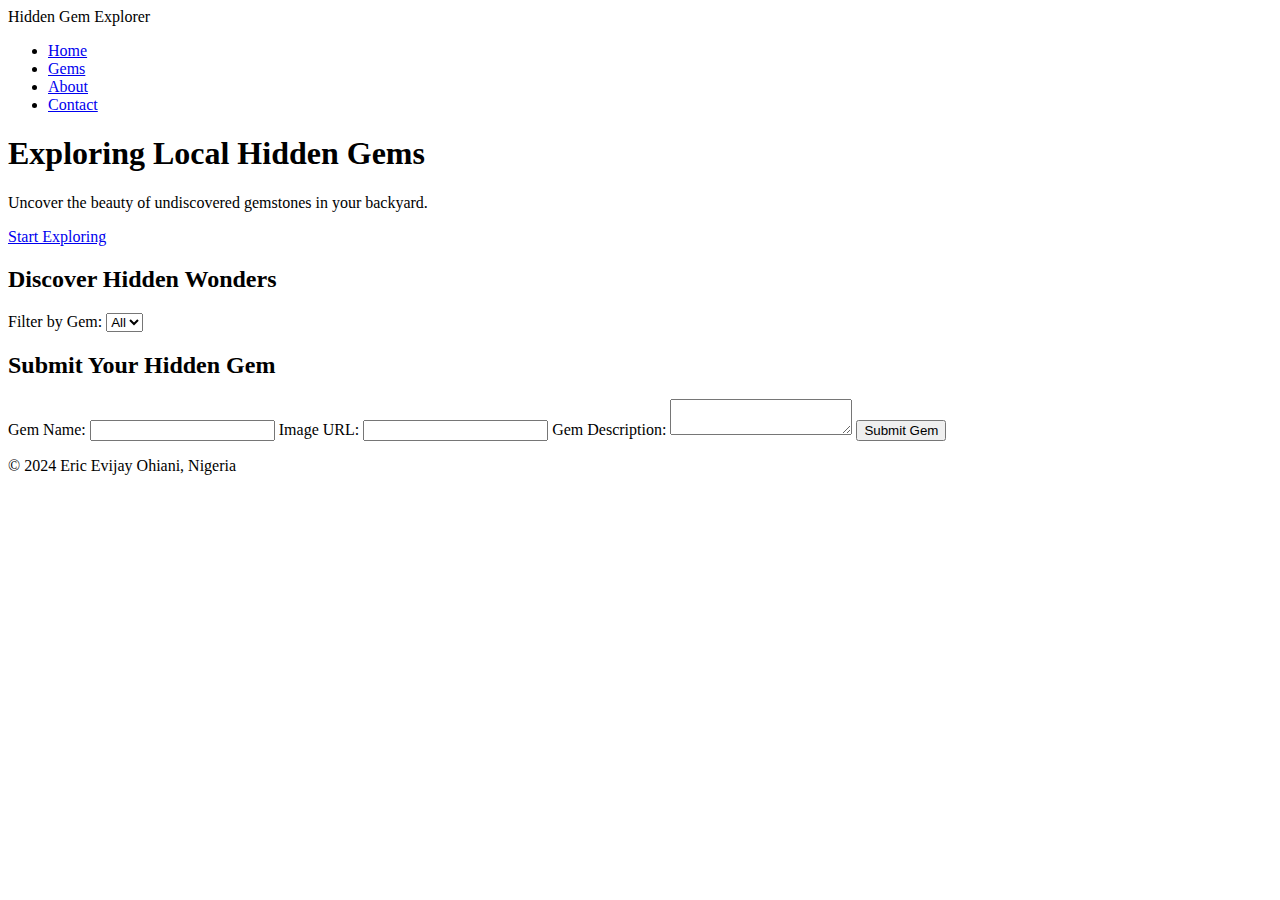
==== week6/index.html @ 83eaa5a8 "Create index.html" ====
<!DOCT<!DOCTYPE html>
<html lang="en">
<head>
    <meta charset="UTF-8">
    <meta name="viewport" content="width=device-width, initial-scale=1.0">
    <title>Hidden Gem Explorer</title>
    <link rel="stylesheet" href="css/styles.css">
</head>
<body>
    <header>
        <div class="navbar">
            <div class="logo">Hidden Gem Explorer</div>
            <ul class="nav-links">
                <li><a href="index.html">Home</a></li>
                <li><a href="gems.html">Gems</a></li>
                <li><a href="about.html">About</a></li>
                <li><a href="contact.html">Contact</a></li>
            </ul>
        </div>
    </header>

    <section class="hero">
        <div class="hero-content">
            <h1>Exploring Local Hidden Gems</h1>
            <p>Uncover the beauty of undiscovered gemstones in your backyard.</p>
            <a href="#featured" class="cta">Start Exploring</a>
        </div>
    </section>

    <section id="featured" class="featured-locations">
        <h2>Discover Hidden Wonders</h2>
        <div class="filter-container">
            <label for="filter">Filter by Gem:</label>
            <select id="filter">
                <option value="all">All</option>
            </select>
        </div>
        <div class="card-container">
            <!-- Cards will be dynamically loaded -->
        </div>
    </section>

    <section id="submit" class="submit-gem">
        <h2>Submit Your Hidden Gem</h2>
        <form id="gem-form">
            <label for="gem-name">Gem Name:</label>
            <input type="text" id="gem-name" name="gem-name" required>
            <label for="gem-image">Image URL:</label>
            <input type="url" id="gem-image" name="gem-image" required>
            <label for="gem-description">Gem Description:</label>
            <textarea id="gem-description" name="gem-description" required></textarea>
            <button type="submit">Submit Gem</button>
        </form>
    </section>

    <footer>
        <p>&copy; 2024 Eric Evijay Ohiani, Nigeria</p>
    </footer>

    <script src="js/script.js"></script>
</body>
</html>
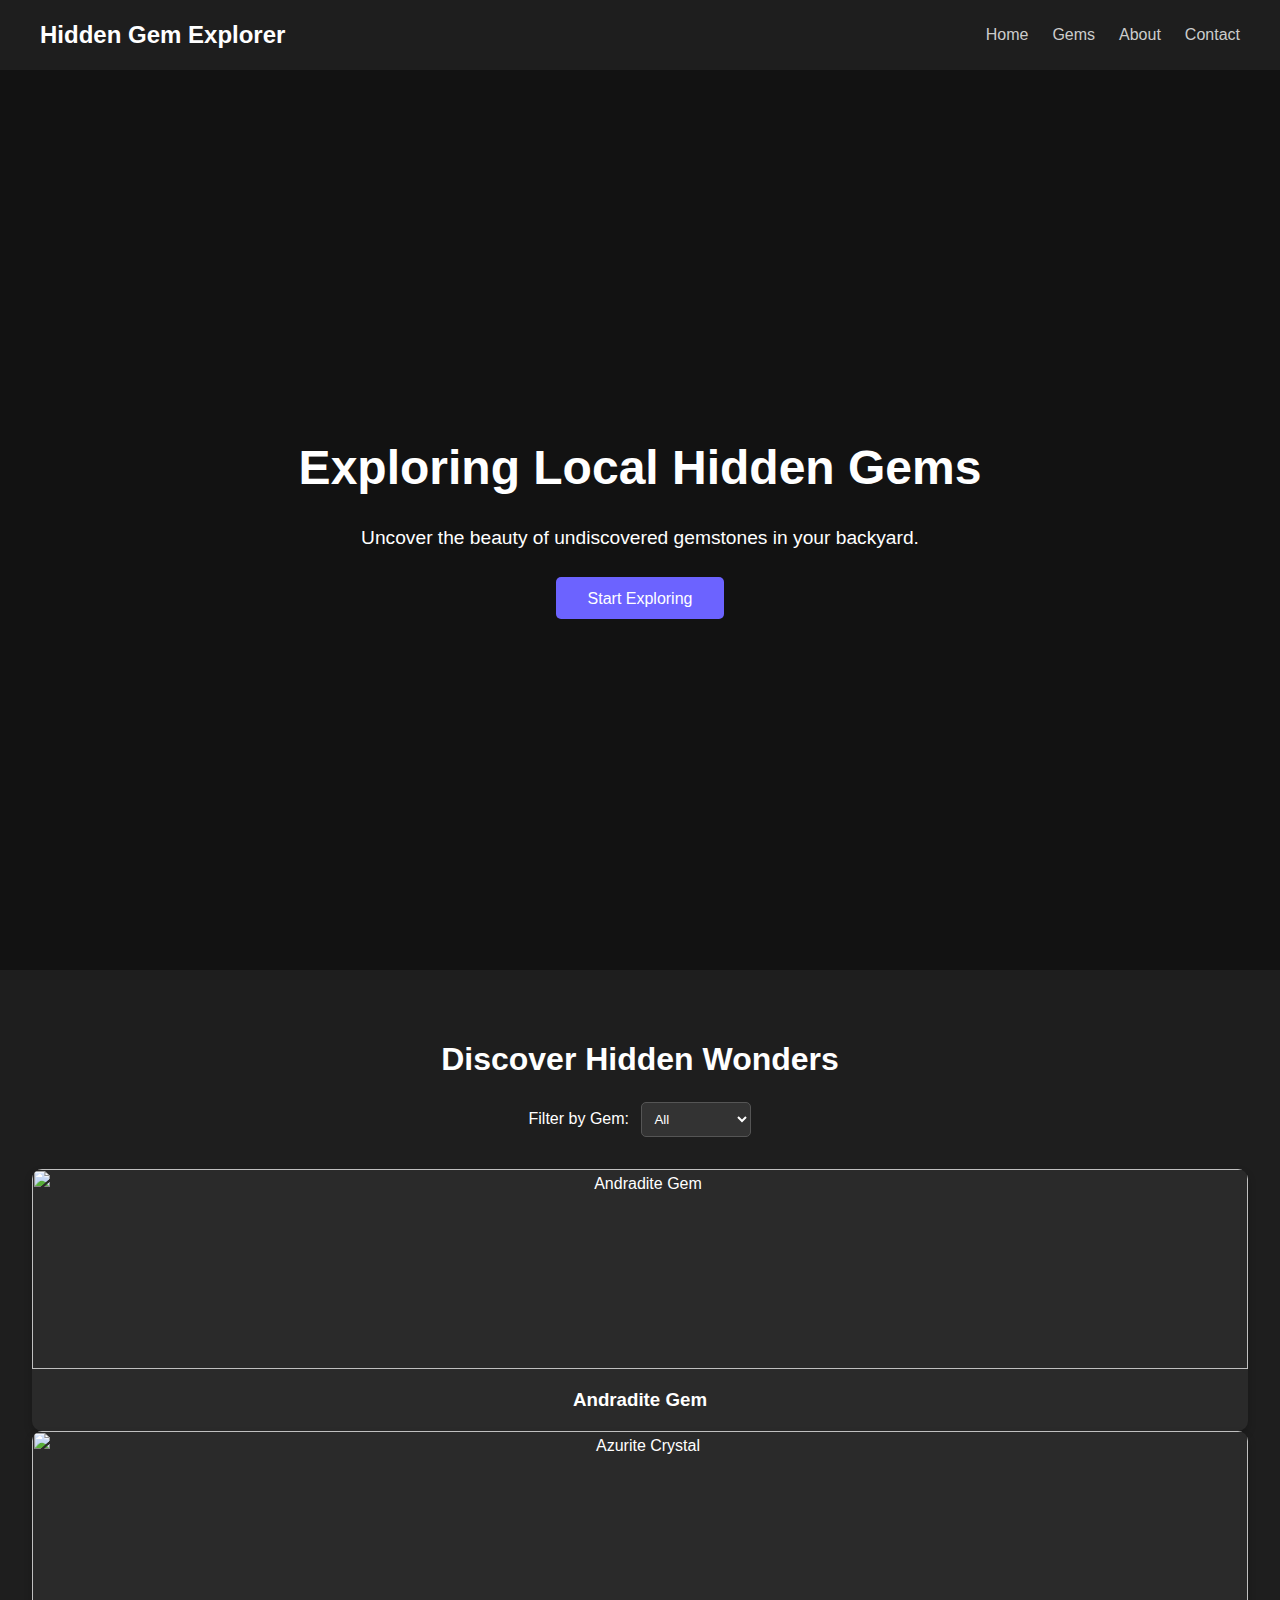
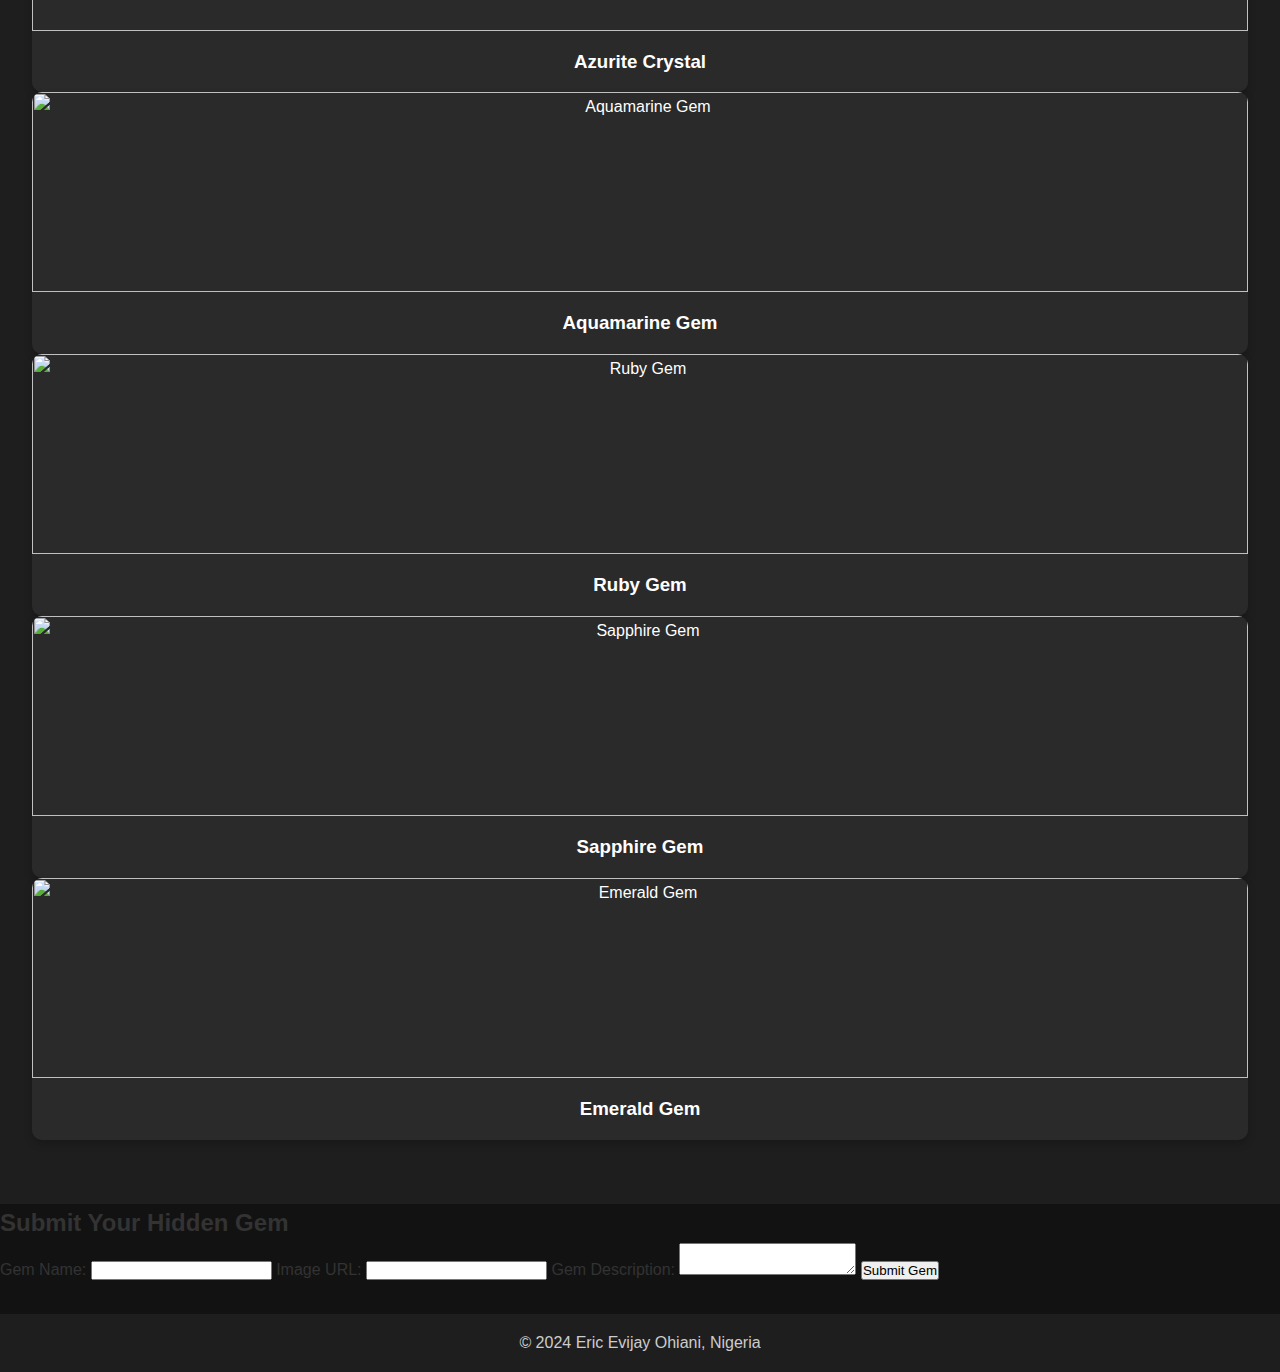
==== commit 85645a0e: "Update index.html" ====
--- a/week6/index.html
+++ b/week6/index.html
@@ -1,4 +1,4 @@
-<!DOCT<!DOCTYPE html>
+<!DO<!DOCTYPE html>
 <html lang="en">
 <head>
     <meta charset="UTF-8">
@@ -7,6 +7,7 @@
     <link rel="stylesheet" href="css/styles.css">
 </head>
 <body>
+    <!-- Header -->
     <header>
         <div class="navbar">
             <div class="logo">Hidden Gem Explorer</div>
@@ -19,6 +20,7 @@
         </div>
     </header>
 
+    <!-- Hero Section -->
     <section class="hero">
         <div class="hero-content">
             <h1>Exploring Local Hidden Gems</h1>
@@ -27,6 +29,7 @@
         </div>
     </section>
 
+    <!-- Featured Gems -->
     <section id="featured" class="featured-locations">
         <h2>Discover Hidden Wonders</h2>
         <div class="filter-container">
@@ -40,6 +43,7 @@
         </div>
     </section>
 
+    <!-- Submit Gem Form -->
     <section id="submit" class="submit-gem">
         <h2>Submit Your Hidden Gem</h2>
         <form id="gem-form">
@@ -53,10 +57,12 @@
         </form>
     </section>
 
+    <!-- Footer -->
     <footer>
         <p>&copy; 2024 Eric Evijay Ohiani, Nigeria</p>
     </footer>
 
+    <!-- JavaScript -->
     <script src="js/script.js"></script>
 </body>
 </html>
--- a/week6/css/styles.css
+++ b/week6/css/styles.css
@@ -0,0 +1,150 @@
+/* Base Styles */
+* {
+    margin: 0;
+    padding: 0;
+    box-sizing: border-box;
+}
+
+body {
+    font-family: 'Arial', sans-serif;
+    line-height: 1.6;
+    color: #333;
+    background-color: #121212;
+}
+
+header {
+    background: #1e1e1e;
+    padding: 1rem;
+}
+
+.navbar {
+    display: flex;
+    justify-content: space-between;
+    align-items: center;
+    max-width: 1200px;
+    margin: 0 auto;
+}
+
+.navbar .logo {
+    font-size: 1.5rem;
+    color: #fff;
+    font-weight: bold;
+}
+
+.nav-links {
+    list-style: none;
+    display: flex;
+    gap: 1.5rem;
+}
+
+.nav-links a {
+    text-decoration: none;
+    color: #ccc;
+    font-size: 1rem;
+    transition: color 0.3s;
+}
+
+.nav-links a:hover {
+    color: #fff;
+}
+
+/* Hero Section */
+.hero {
+    height: 100vh;
+    background: url('https://i.postimg.cc/TwWLbmLk/images-1.jpg') center/cover no-repeat;
+    color: #fff;
+    display: flex;
+    justify-content: center;
+    align-items: center;
+    text-align: center;
+    padding: 2rem;
+}
+
+.hero-content h1 {
+    font-size: 3rem;
+    margin-bottom: 1rem;
+}
+
+.hero-content p {
+    font-size: 1.2rem;
+    margin-bottom: 2rem;
+}
+
+.hero-content .cta {
+    padding: 0.8rem 2rem;
+    font-size: 1rem;
+    color: #fff;
+    background: #6c63ff;
+    border: none;
+    border-radius: 5px;
+    text-decoration: none;
+    transition: background 0.3s;
+}
+
+.hero-content .cta:hover {
+    background: #5750c4;
+}
+
+/* Featured Locations */
+.featured-locations {
+    background: #1e1e1e;
+    color: #fff;
+    padding: 4rem 2rem;
+    text-align: center;
+}
+
+.featured-locations h2 {
+    font-size: 2rem;
+    margin-bottom: 1rem;
+}
+
+.filter-container {
+    margin-bottom: 2rem;
+}
+
+.filter-container label {
+    font-size: 1rem;
+    color: #fff;
+    margin-right: 0.5rem;
+}
+
+.filter-container select {
+    padding: 0.5rem;
+    background-color: #333;
+    color: #fff;
+    border: 1px solid #555;
+    border-radius: 5px;
+}
+
+.card {
+    background: #2a2a2a;
+    border-radius: 10px;
+    overflow: hidden;
+    box-shadow: 0 4px 8px rgba(0, 0, 0, 0.2);
+    text-align: center;
+    transition: transform 0.3s;
+}
+
+.card:hover {
+    transform: scale(1.05);
+}
+
+.card img {
+    width: 100%;
+    height: 200px;
+    object-fit: cover;
+}
+
+.card h3 {
+    color: #fff;
+    padding: 1rem;
+}
+
+/* Footer */
+footer {
+    background: #1e1e1e;
+    color: #ccc;
+    text-align: center;
+    padding: 1rem;
+    margin-top: 2rem;
+}
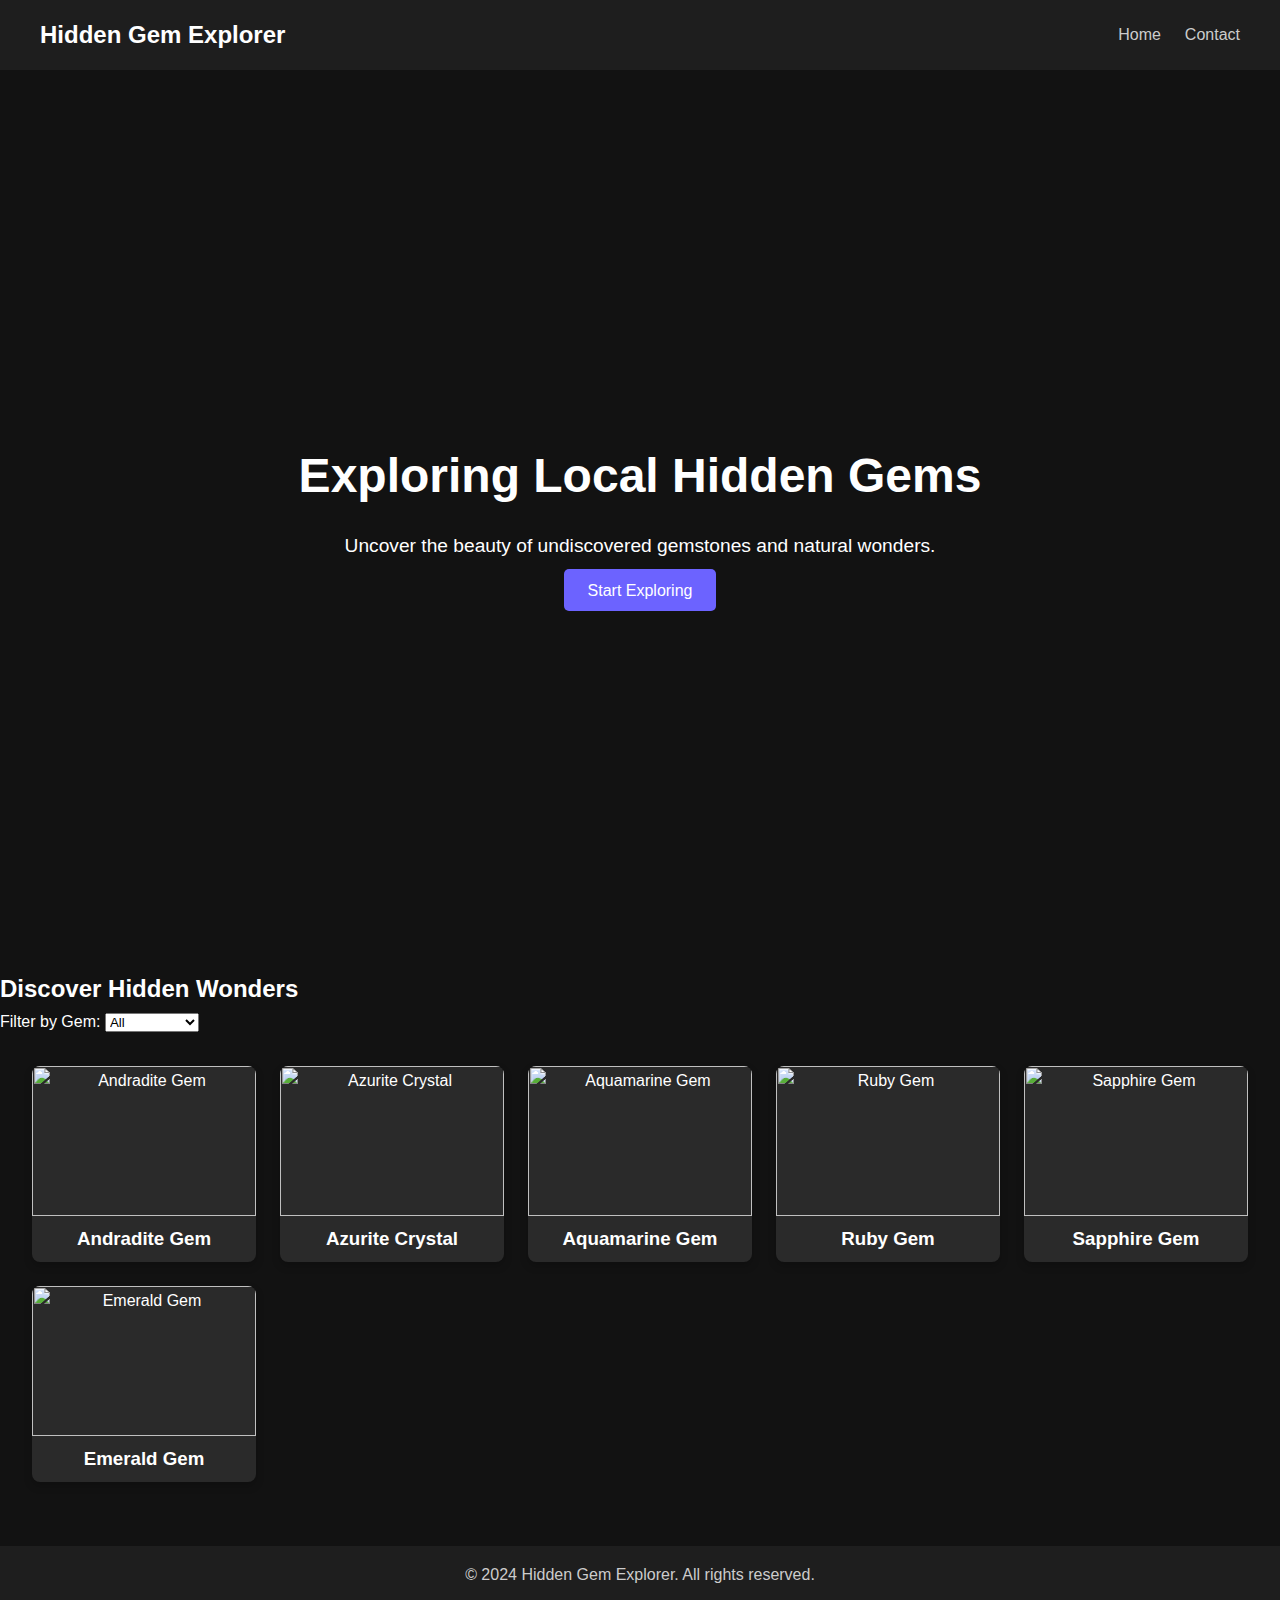
==== commit c6849dd2: "Update index.html" ====
--- a/week6/index.html
+++ b/week6/index.html
@@ -7,62 +7,48 @@
     <link rel="stylesheet" href="css/styles.css">
 </head>
 <body>
-    <!-- Header -->
     <header>
         <div class="navbar">
             <div class="logo">Hidden Gem Explorer</div>
             <ul class="nav-links">
                 <li><a href="index.html">Home</a></li>
-                <li><a href="gems.html">Gems</a></li>
-                <li><a href="about.html">About</a></li>
                 <li><a href="contact.html">Contact</a></li>
             </ul>
         </div>
     </header>
 
-    <!-- Hero Section -->
     <section class="hero">
         <div class="hero-content">
             <h1>Exploring Local Hidden Gems</h1>
-            <p>Uncover the beauty of undiscovered gemstones in your backyard.</p>
-            <a href="#featured" class="cta">Start Exploring</a>
+            <p>Uncover the beauty of undiscovered gemstones and natural wonders.</p>
+            <a href="#cards" class="cta">Start Exploring</a>
         </div>
     </section>
 
-    <!-- Featured Gems -->
-    <section id="featured" class="featured-locations">
+    <section id="cards">
         <h2>Discover Hidden Wonders</h2>
-        <div class="filter-container">
-            <label for="filter">Filter by Gem:</label>
-            <select id="filter">
-                <option value="all">All</option>
+
+        <!-- Filter Dropdown -->
+        <div>
+            <label for="gem-filter">Filter by Gem: </label>
+            <select id="gem-filter">
+                <option value="All">All</option>
+                <option value="Andradite">Andradite</option>
+                <option value="Azurite">Azurite</option>
+                <option value="Aquamarine">Aquamarine</option>
+                <option value="Ruby">Ruby</option>
+                <option value="Sapphire">Sapphire</option>
+                <option value="Emerald">Emerald</option>
             </select>
         </div>
-        <div class="card-container">
-            <!-- Cards will be dynamically loaded -->
-        </div>
+        
+        <div class="card-container"></div>
     </section>
 
-    <!-- Submit Gem Form -->
-    <section id="submit" class="submit-gem">
-        <h2>Submit Your Hidden Gem</h2>
-        <form id="gem-form">
-            <label for="gem-name">Gem Name:</label>
-            <input type="text" id="gem-name" name="gem-name" required>
-            <label for="gem-image">Image URL:</label>
-            <input type="url" id="gem-image" name="gem-image" required>
-            <label for="gem-description">Gem Description:</label>
-            <textarea id="gem-description" name="gem-description" required></textarea>
-            <button type="submit">Submit Gem</button>
-        </form>
-    </section>
-
-    <!-- Footer -->
     <footer>
-        <p>&copy; 2024 Eric Evijay Ohiani, Nigeria</p>
+        <p>&copy; 2024 Hidden Gem Explorer. All rights reserved.</p>
     </footer>
 
-    <!-- JavaScript -->
     <script src="js/script.js"></script>
 </body>
 </html>
--- a/week6/css/styles.css
+++ b/week6/css/styles.css
@@ -6,12 +6,13 @@
 }
 
 body {
-    font-family: 'Arial', sans-serif;
+    font-family: Arial, sans-serif;
+    background-color: #121212;
+    color: #fff;
     line-height: 1.6;
-    color: #333;
-    background-color: #121212;
 }
 
+/* Header */
 header {
     background: #1e1e1e;
     padding: 1rem;
@@ -27,20 +28,19 @@
 
 .navbar .logo {
     font-size: 1.5rem;
+    font-weight: bold;
     color: #fff;
-    font-weight: bold;
 }
 
 .nav-links {
+    display: flex;
     list-style: none;
-    display: flex;
     gap: 1.5rem;
 }
 
 .nav-links a {
     text-decoration: none;
     color: #ccc;
-    font-size: 1rem;
     transition: color 0.3s;
 }
 
@@ -52,7 +52,6 @@
 .hero {
     height: 100vh;
     background: url('https://i.postimg.cc/TwWLbmLk/images-1.jpg') center/cover no-repeat;
-    color: #fff;
     display: flex;
     justify-content: center;
     align-items: center;
@@ -62,82 +61,55 @@
 
 .hero-content h1 {
     font-size: 3rem;
-    margin-bottom: 1rem;
 }
 
 .hero-content p {
+    margin: 1rem 0;
     font-size: 1.2rem;
-    margin-bottom: 2rem;
 }
 
-.hero-content .cta {
-    padding: 0.8rem 2rem;
-    font-size: 1rem;
+.cta {
+    background-color: #6c63ff;
     color: #fff;
-    background: #6c63ff;
-    border: none;
+    padding: 0.8rem 1.5rem;
+    text-decoration: none;
     border-radius: 5px;
-    text-decoration: none;
     transition: background 0.3s;
 }
 
-.hero-content .cta:hover {
-    background: #5750c4;
+.cta:hover {
+    background-color: #5750c4;
 }
 
-/* Featured Locations */
-.featured-locations {
-    background: #1e1e1e;
-    color: #fff;
-    padding: 4rem 2rem;
-    text-align: center;
-}
-
-.featured-locations h2 {
-    font-size: 2rem;
-    margin-bottom: 1rem;
-}
-
-.filter-container {
-    margin-bottom: 2rem;
-}
-
-.filter-container label {
-    font-size: 1rem;
-    color: #fff;
-    margin-right: 0.5rem;
-}
-
-.filter-container select {
-    padding: 0.5rem;
-    background-color: #333;
-    color: #fff;
-    border: 1px solid #555;
-    border-radius: 5px;
+/* Card Container */
+.card-container {
+    display: grid;
+    grid-template-columns: repeat(auto-fit, minmax(200px, 1fr));
+    gap: 1.5rem;
+    padding: 2rem;
 }
 
 .card {
     background: #2a2a2a;
-    border-radius: 10px;
+    border-radius: 8px;
+    box-shadow: 0 4px 8px rgba(0, 0, 0, 0.2);
     overflow: hidden;
-    box-shadow: 0 4px 8px rgba(0, 0, 0, 0.2);
     text-align: center;
     transition: transform 0.3s;
 }
 
-.card:hover {
-    transform: scale(1.05);
-}
-
 .card img {
     width: 100%;
-    height: 200px;
+    height: 150px;
     object-fit: cover;
 }
 
 .card h3 {
-    color: #fff;
-    padding: 1rem;
+    padding: 0.5rem;
+}
+
+.card:hover {
+    transform: translateY(-5px);
 }
 
 /* Footer */
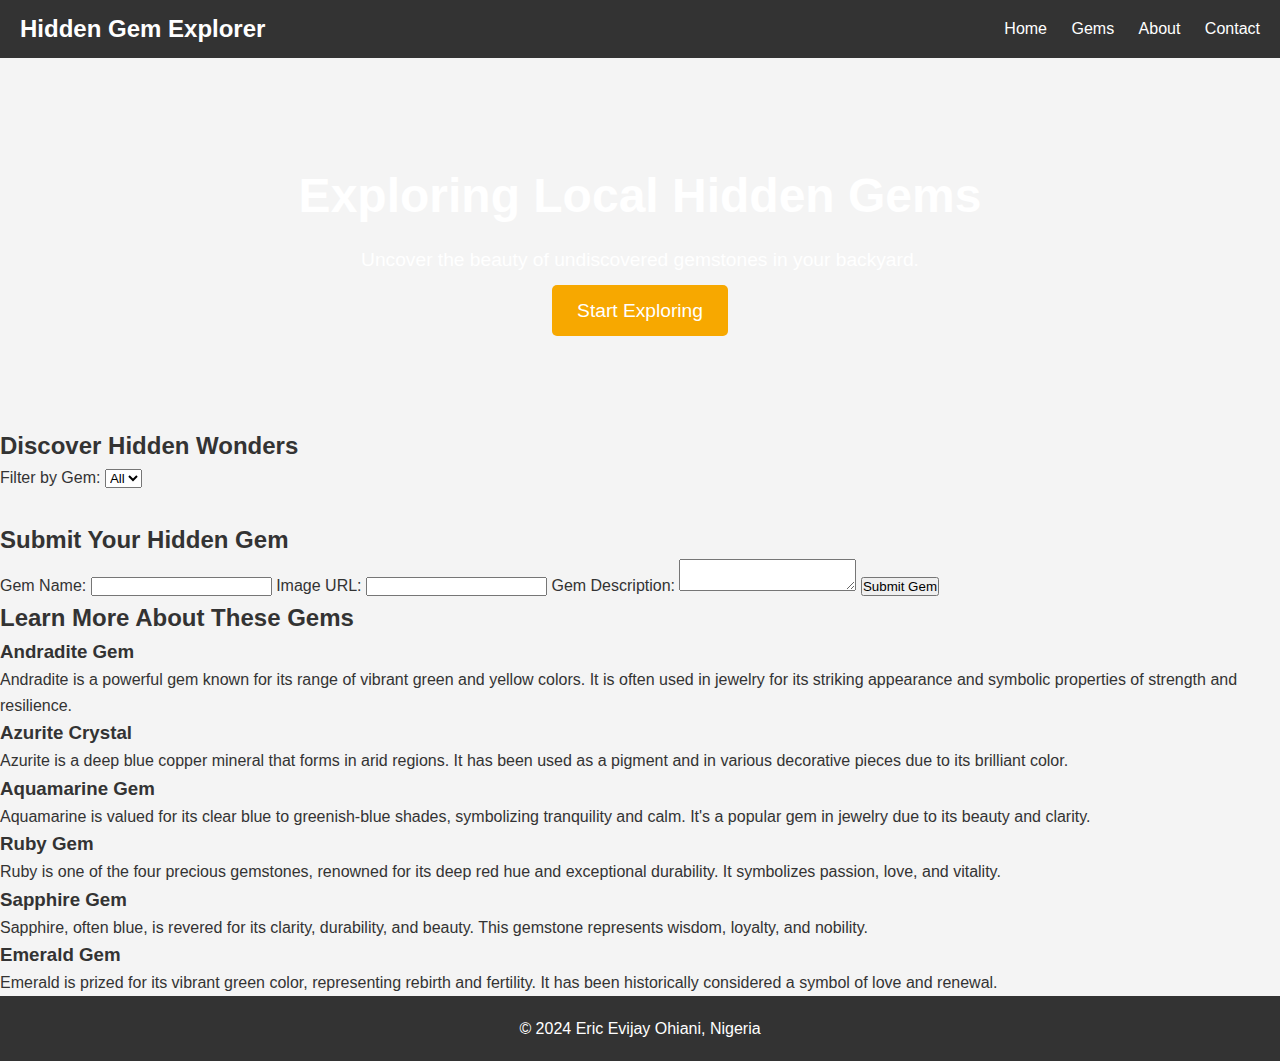
==== commit c7aeadba: "Update index.html" ====
--- a/week6/index.html
+++ b/week6/index.html
@@ -1,4 +1,4 @@
-<!DO<!DOCTYPE html>
+<!DOCTYPE html>
 <html lang="en">
 <head>
     <meta charset="UTF-8">
@@ -12,6 +12,8 @@
             <div class="logo">Hidden Gem Explorer</div>
             <ul class="nav-links">
                 <li><a href="index.html">Home</a></li>
+                <li><a href="gems.html">Gems</a></li>
+                <li><a href="about.html">About</a></li>
                 <li><a href="contact.html">Contact</a></li>
             </ul>
         </div>
@@ -20,35 +22,64 @@
     <section class="hero">
         <div class="hero-content">
             <h1>Exploring Local Hidden Gems</h1>
-            <p>Uncover the beauty of undiscovered gemstones and natural wonders.</p>
-            <a href="#cards" class="cta">Start Exploring</a>
+            <p>Uncover the beauty of undiscovered gemstones in your backyard.</p>
+            <a href="#featured" class="cta">Start Exploring</a>
         </div>
     </section>
 
-    <section id="cards">
+    <section id="featured" class="featured-locations">
         <h2>Discover Hidden Wonders</h2>
-
-        <!-- Filter Dropdown -->
-        <div>
-            <label for="gem-filter">Filter by Gem: </label>
-            <select id="gem-filter">
-                <option value="All">All</option>
-                <option value="Andradite">Andradite</option>
-                <option value="Azurite">Azurite</option>
-                <option value="Aquamarine">Aquamarine</option>
-                <option value="Ruby">Ruby</option>
-                <option value="Sapphire">Sapphire</option>
-                <option value="Emerald">Emerald</option>
+        <div class="filter-container">
+            <label for="filter">Filter by Gem:</label>
+            <select id="filter">
+                <option value="all">All</option>
             </select>
         </div>
-        
-        <div class="card-container"></div>
+        <div class="card-container">
+            <!-- Cards will be dynamically loaded -->
+        </div>
+    </section>
+
+    <section id="submit" class="submit-gem">
+        <h2>Submit Your Hidden Gem</h2>
+        <form id="gem-form">
+            <label for="gem-name">Gem Name:</label>
+            <input type="text" id="gem-name" name="gem-name" required>
+            <label for="gem-image">Image URL:</label>
+            <input type="url" id="gem-image" name="gem-image" required>
+            <label for="gem-description">Gem Description:</label>
+            <textarea id="gem-description" name="gem-description" required></textarea>
+            <button type="submit">Submit Gem</button>
+        </form>
+    </section>
+
+    <section id="gem-info" class="gem-info">
+        <h2>Learn More About These Gems</h2>
+        <div class="gem-description">
+            <h3>Andradite Gem</h3>
+            <p>Andradite is a powerful gem known for its range of vibrant green and yellow colors. It is often used in jewelry for its striking appearance and symbolic properties of strength and resilience.</p>
+
+            <h3>Azurite Crystal</h3>
+            <p>Azurite is a deep blue copper mineral that forms in arid regions. It has been used as a pigment and in various decorative pieces due to its brilliant color.</p>
+
+            <h3>Aquamarine Gem</h3>
+            <p>Aquamarine is valued for its clear blue to greenish-blue shades, symbolizing tranquility and calm. It's a popular gem in jewelry due to its beauty and clarity.</p>
+
+            <h3>Ruby Gem</h3>
+            <p>Ruby is one of the four precious gemstones, renowned for its deep red hue and exceptional durability. It symbolizes passion, love, and vitality.</p>
+
+            <h3>Sapphire Gem</h3>
+            <p>Sapphire, often blue, is revered for its clarity, durability, and beauty. This gemstone represents wisdom, loyalty, and nobility.</p>
+
+            <h3>Emerald Gem</h3>
+            <p>Emerald is prized for its vibrant green color, representing rebirth and fertility. It has been historically considered a symbol of love and renewal.</p>
+        </div>
     </section>
 
     <footer>
-        <p>&copy; 2024 Hidden Gem Explorer. All rights reserved.</p>
+        <p>&copy; 2024 Eric Evijay Ohiani, Nigeria</p>
     </footer>
 
     <script src="js/script.js"></script>
 </body>
-</html>
+            </html>
--- a/week6/css/styles.css
+++ b/week6/css/styles.css
@@ -1,4 +1,4 @@
-/* Base Styles */
+/* Reset some basic styles for better cross-browser consistency */
 * {
     margin: 0;
     padding: 0;
@@ -6,117 +6,136 @@
 }
 
 body {
-    font-family: Arial, sans-serif;
-    background-color: #121212;
-    color: #fff;
+    font-family: 'Arial', sans-serif;
     line-height: 1.6;
+    background-color: #f4f4f4;
+    color: #333;
 }
 
-/* Header */
+/* Header and Navbar Styles */
 header {
-    background: #1e1e1e;
-    padding: 1rem;
+    background: #333;
+    color: #fff;
+    padding: 10px 0;
+    text-align: center;
 }
 
 .navbar {
     display: flex;
     justify-content: space-between;
     align-items: center;
-    max-width: 1200px;
-    margin: 0 auto;
+    padding: 0 20px;
 }
 
 .navbar .logo {
     font-size: 1.5rem;
     font-weight: bold;
-    color: #fff;
 }
 
 .nav-links {
-    display: flex;
     list-style: none;
-    gap: 1.5rem;
+}
+
+.nav-links li {
+    display: inline-block;
+    margin-left: 20px;
 }
 
 .nav-links a {
     text-decoration: none;
-    color: #ccc;
-    transition: color 0.3s;
-}
-
-.nav-links a:hover {
     color: #fff;
+    font-size: 1rem;
 }
 
 /* Hero Section */
 .hero {
-    height: 100vh;
-    background: url('https://i.postimg.cc/TwWLbmLk/images-1.jpg') center/cover no-repeat;
-    display: flex;
-    justify-content: center;
-    align-items: center;
+    background-image: url('https://example.com/hero-image.jpg'); /* Replace with your desired hero image URL */
+    background-size: cover;
+    background-position: center;
+    color: #fff;
+    padding: 100px 20px;
     text-align: center;
-    padding: 2rem;
 }
 
 .hero-content h1 {
     font-size: 3rem;
+    margin-bottom: 10px;
 }
 
 .hero-content p {
-    margin: 1rem 0;
     font-size: 1.2rem;
+    margin-bottom: 20px;
 }
 
 .cta {
-    background-color: #6c63ff;
-    color: #fff;
-    padding: 0.8rem 1.5rem;
     text-decoration: none;
+    background: #f7a800;
+    padding: 15px 25px;
+    font-size: 1.2rem;
+    color: white;
     border-radius: 5px;
-    transition: background 0.3s;
-}
-
-.cta:hover {
-    background-color: #5750c4;
 }
 
 /* Card Container */
+#cards {
+    padding: 50px 20px;
+    text-align: center;
+}
+
 .card-container {
     display: grid;
-    grid-template-columns: repeat(auto-fit, minmax(200px, 1fr));
-    gap: 1.5rem;
-    padding: 2rem;
+    grid-template-columns: repeat(2, 1fr);
+    gap: 20px;
+    margin-top: 30px;
 }
 
 .card {
-    background: #2a2a2a;
+    background-color: #fff;
+    border: 1px solid #ddd;
     border-radius: 8px;
-    box-shadow: 0 4px 8px rgba(0, 0, 0, 0.2);
     overflow: hidden;
     text-align: center;
-    transition: transform 0.3s;
+    box-shadow: 0 4px 8px rgba(0, 0, 0, 0.1);
+    transition: transform 0.3s ease-in-out;
 }
 
 .card img {
     width: 100%;
-    height: 150px;
-    object-fit: cover;
+    height: auto;
+    border-bottom: 1px solid #ddd;
 }
 
 .card h3 {
-    padding: 0.5rem;
+    padding: 15px;
+    font-size: 1.2rem;
+    color: #333;
 }
 
 .card:hover {
-    transform: translateY(-5px);
+    transform: translateY(-10px);
 }
 
-/* Footer */
+/* Responsive Design */
+@media (max-width: 768px) {
+    .card-container {
+        grid-template-columns: 1fr; /* Stack cards on smaller screens */
+    }
+}
+
+@media (max-width: 500px) {
+    .hero-content h1 {
+        font-size: 2rem;
+    }
+
+    .hero-content p {
+        font-size: 1rem;
+    }
+}
+
 footer {
-    background: #1e1e1e;
-    color: #ccc;
+    background: #333;
+    color: white;
+    padding: 20px;
     text-align: center;
-    padding: 1rem;
-    margin-top: 2rem;
+    font-size: 1rem;
 }
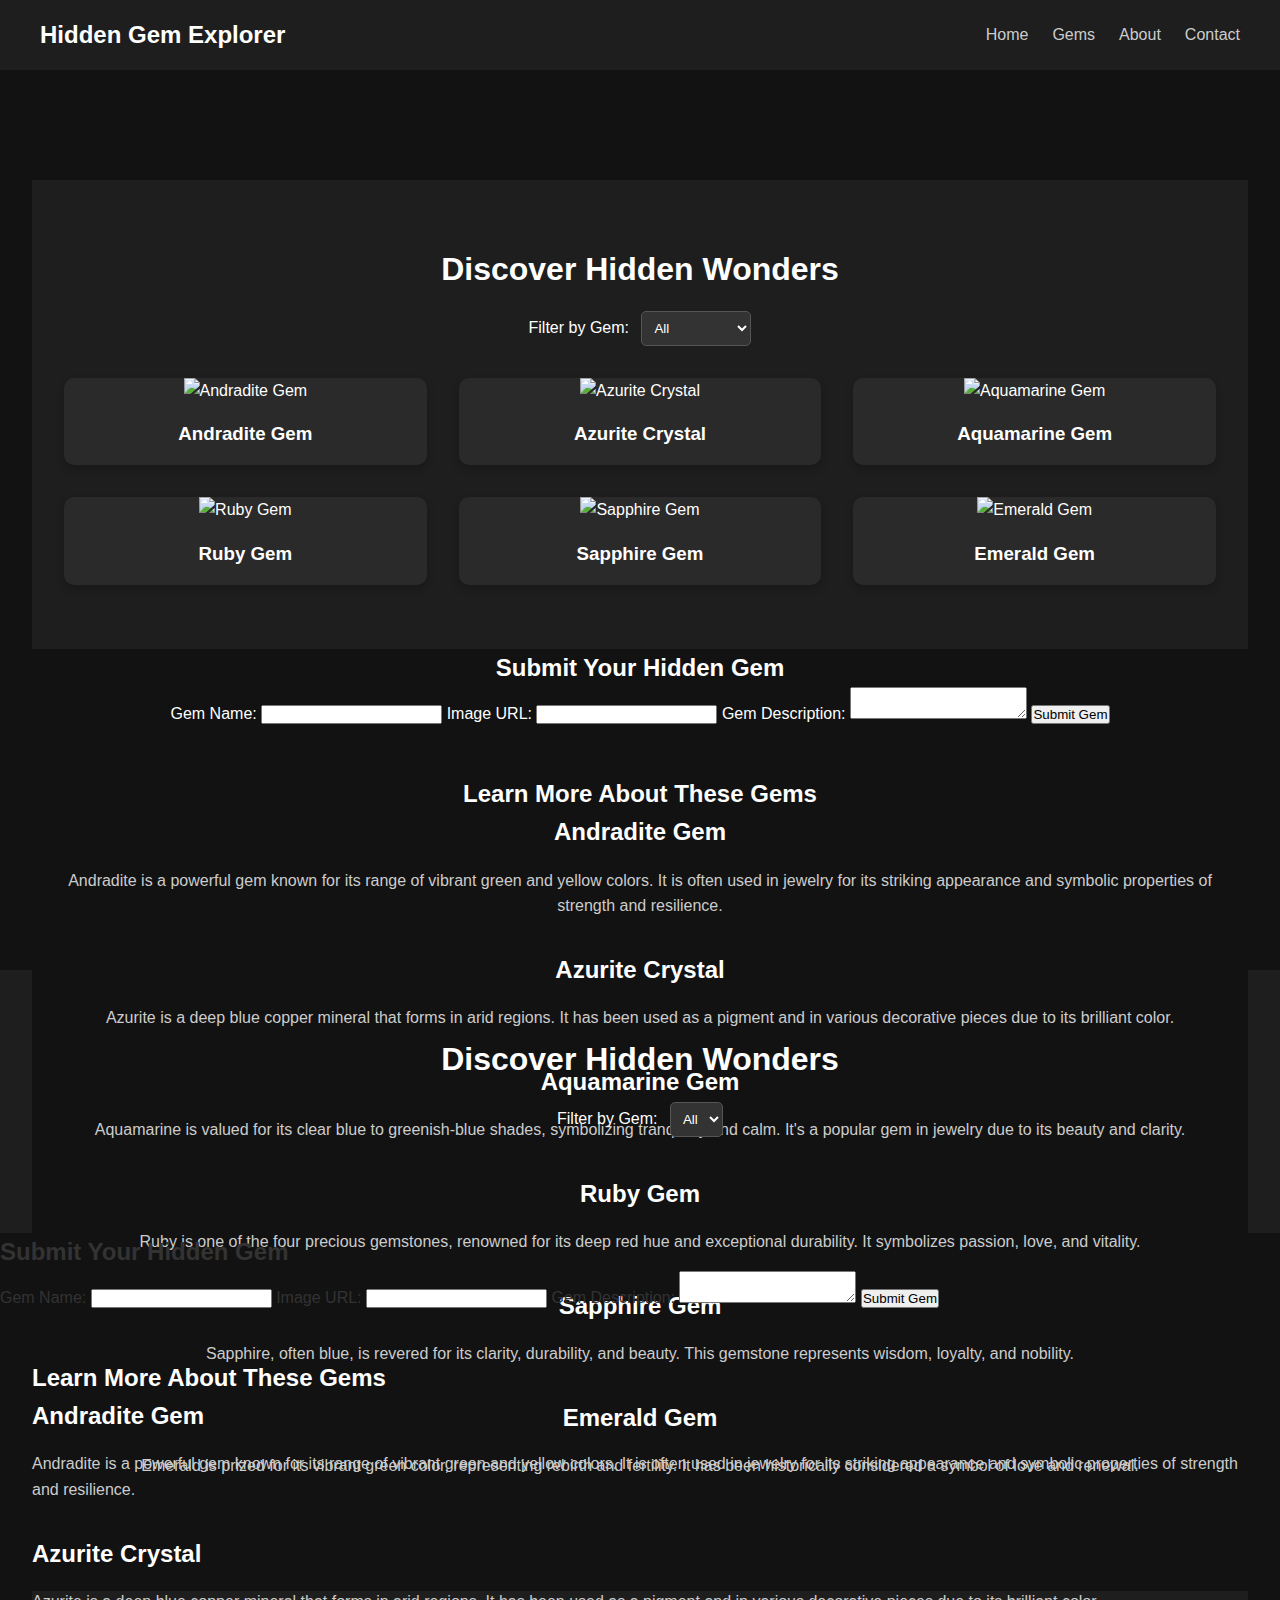
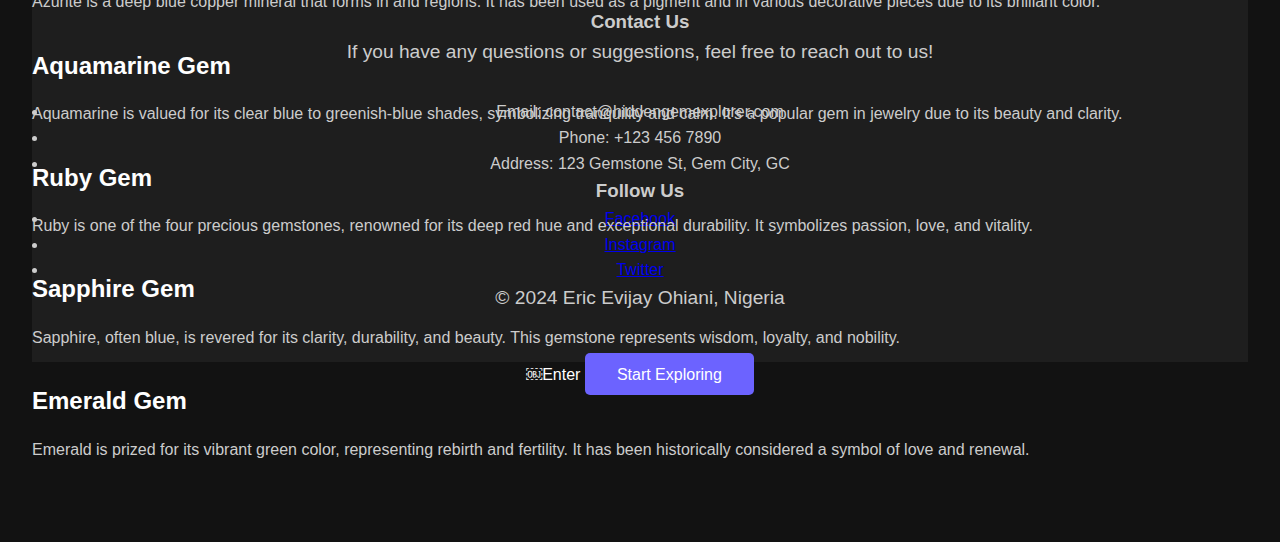
==== commit 053b927e: "Update index.html" ====
--- a/week6/index.html
+++ b/week6/index.html
@@ -21,8 +21,33 @@
 
     <section class="hero">
         <div class="hero-content">
-            <h1>Exploring Local Hidden Gems</h1>
-            <p>Uncover the beauty of undiscovered gemstones in your backyard.</p>
+            <h1 style="color: black;">Exploring Local Hidden Gems</h1>
+            <p style="color: black;">Uncover the beauty of undiscovered gemstones in your backyard.</p>
+<!DOCTYPE html>
+<html lang="en">
+<head>
+    <meta charset="UTF-8">
+    <meta name="viewport" content="width=device-width, initial-scale=1.0">
+    <title>Hidden Gem Explorer</title>
+    <link rel="stylesheet" href="css/styles.css">
+</head>
+<body>
+    <header>
+        <div class="navbar">
+            <div class="logo">Hidden Gem Explorer</div>
+            <ul class="nav-links">
+                <li><a href="index.html">Home</a></li>
+                <li><a href="gems.html">Gems</a></li>
+                <li><a href="about.html">About</a></li>
+                <li><a href="contact.html">Contact</a></li>
+            </ul>
+        </div>
+    </header>
+
+    <section class="hero">
+        <div class="hero-content">
+            <h1 style="color: black;">Exploring Local Hidden Gems</h1>
+            <p style="color: black;">Uncover the beauty of undiscovered gemstones in your backyard.</p>
             <a href="#featured" class="cta">Start Exploring</a>
         </div>
     </section>
@@ -77,9 +102,79 @@
     </section>
 
     <footer>
+        <div class="footer-card">
+            <div class="footer-content">
+                <h3>Contact Us</h3>
+                <p>If you have any questions or suggestions, feel free to reach out to us!</p>
+                <ul>
+                    <li>Email: contact@hiddengemexplorer.com</li>
+                    <li>Phone: +123 456 7890</li>
+                    <li>Address: 123 Gemstone St, Gem City, GC</li>
+                </ul>
+            </div>
+            <div class="footer-content">
+                <h3>Follow Us</h3>
+                <ul>
+                    <li><a href="#">Facebook</a></li>
+                    <li><a href="#">Instagram</a></li>
+                    <li><a href="#">Twitter</a></li>
+                </ul>
+            </div>
+        </div>
         <p>&copy; 2024 Eric Evijay Ohiani, Nigeria</p>
     </footer>
 
     <script src="js/script.js"></script>
 </body>
-            </html>
+</html>￼Enter            <a href="#featured" class="cta">Start Exploring</a>
+        </div>
+    </section>
+
+    <section id="featured" class="featured-locations">
+        <h2>Discover Hidden Wonders</h2>
+        <div class="filter-container">
+            <label for="filter">Filter by Gem:</label>
+            <select id="filter">
+                <option value="all">All</option>
+            </select>
+        </div>
+        <div class="card-container">
+            <!-- Cards will be dynamically loaded -->
+        </div>
+    </section>
+
+    <section id="submit" class="submit-gem">
+        <h2>Submit Your Hidden Gem</h2>
+        <form id="gem-form">
+            <label for="gem-name">Gem Name:</label>
+            <input type="text" id="gem-name" name="gem-name" required>
+            <label for="gem-image">Image URL:</label>
+            <input type="url" id="gem-image" name="gem-image" required>
+            <label for="gem-description">Gem Description:</label>
+            <textarea id="gem-description" name="gem-description" required></textarea>
+      <button type="submit">Submit Gem</button>
+        </form>
+    </section>
+
+    <section id="gem-info" class="gem-info">
+        <h2>Learn More About These Gems</h2>
+        <div class="gem-description">
+            <h3>Andradite Gem</h3>
+            <p>Andradite is a powerful gem known for its range of vibrant green and yellow colors. It is often used in jewelry for its striking appearance and symbolic properties of strength and resilience.</p>
+
+            <h3>Azurite Crystal</h3>
+            <p>Azurite is a deep blue copper mineral that forms in arid regions. It has been used as a pigment and in various decorative pieces due to its brilliant color.</p>
+
+            <h3>Aquamarine Gem</h3>
+            <p>Aquamarine is valued for its clear blue to greenish-blue shades, symbolizing tranquility and calm. It's a popular gem in jewelry due to its beauty and clarity.</p>
+
+            <h3>Ruby Gem</h3>
+            <p>Ruby is one of the four precious gemstones, renowned for its deep red hue and exceptional durability. It symbolizes passion, love, and vitality.</p>
+
+            <h3>Sapphire Gem</h3>
+            <p>Sapphire, often blue, is revered for its clarity, durability, and beauty. This gemstone represents wisdom, loyalty, and nobility.</p>
+
+            <h3>Emerald Gem</h3>
+            <p>Emerald is prized for its vibrant green color, representing rebirth and fertility. It has been historically considered a symbol of love and renewal.</p>
+        </div>
+    </section>
--- a/week6/css/styles.css
+++ b/week6/css/styles.css
@@ -1,4 +1,4 @@
-/* Reset some basic styles for better cross-browser consistency */
+/* Base Styles */
 * {
     margin: 0;
     padding: 0;
@@ -8,134 +8,167 @@
 body {
     font-family: 'Arial', sans-serif;
     line-height: 1.6;
-    background-color: #f4f4f4;
     color: #333;
+    background-color: #121212;
 }
 
-/* Header and Navbar Styles */
 header {
-    background: #333;
-    color: #fff;
-    padding: 10px 0;
-    text-align: center;
+    background: #1e1e1e;
+    padding: 1rem;
 }
 
 .navbar {
     display: flex;
     justify-content: space-between;
     align-items: center;
-    padding: 0 20px;
+    max-width: 1200px;
+    margin: 0 auto;
 }
 
 .navbar .logo {
     font-size: 1.5rem;
+    color: #fff;
     font-weight: bold;
 }
 
 .nav-links {
     list-style: none;
-}
-
-.nav-links li {
-    display: inline-block;
-    margin-left: 20px;
+    display: flex;
+    gap: 1.5rem;
 }
 
 .nav-links a {
     text-decoration: none;
+    color: #ccc;
+    font-size: 1rem;
+    transition: color 0.3s;
+}
+
+.nav-links a:hover {
     color: #fff;
-    font-size: 1rem;
 }
 
 /* Hero Section */
 .hero {
-    background-image: url('https://example.com/hero-image.jpg'); /* Replace with your desired hero image URL */
-    background-size: cover;
-    background-position: center;
+    height: 100vh;
+    background: url('https://i.postimg.cc/TwWLbmLk/images-1.jpg') center/cover no-repeat;
     color: #fff;
-    padding: 100px 20px;
+    display: flex;
+    justify-content: center;
+    align-items: center;
     text-align: center;
+    padding: 2rem;
 }
 
 .hero-content h1 {
     font-size: 3rem;
-    margin-bottom: 10px;
+    margin-bottom: 1rem;
 }
 
 .hero-content p {
     font-size: 1.2rem;
-    margin-bottom: 20px;
+    margin-bottom: 2rem;
 }
 
-.cta {
+.hero-content .cta {
+    padding: 0.8rem 2rem;
+    font-size: 1rem;
+    color: #fff;
+    background: #6c63ff;
+    border: none;
+    border-radius: 5px;
     text-decoration: none;
-    background: #f7a800;
-    padding: 15px 25px;
-    font-size: 1.2rem;
-    color: white;
-    border-radius: 5px;
+    transition: background 0.3s;
 }
 
-/* Card Container */
-#cards {
-    padding: 50px 20px;
+.hero-content .cta:hover {
+    background: #5750c4;
+}
+
+/* Featured Locations */
+.featured-locations {
+    background: #1e1e1e;
+    color: #fff;
+    padding: 4rem 2rem;
     text-align: center;
+}
+
+.featured-locations h2 {
+    font-size: 2rem;
+    margin-bottom: 1rem;
+}
+
+.filter-container {
+    margin-bottom: 2rem;
+}
+
+.filter-container label {
+    font-size: 1rem;
+    color: #fff;
+    margin-right: 0.5rem;
+}
+
+.filter-container select {
+    padding: 0.5rem;
+    background-color: #333;
+    color: #fff;
+    border: 1px solid #555;
+    border-radius: 5px;
 }
 
 .card-container {
     display: grid;
-    grid-template-columns: repeat(2, 1fr);
-    gap: 20px;
-    margin-top: 30px;
+    grid-template-columns: repeat(auto-fit, minmax(300px, 1fr));
+    gap: 2rem;
 }
 
 .card {
-    background-color: #fff;
-    border: 1px solid #ddd;
-    border-radius: 8px;
+    background: #2a2a2a;
+    border-radius: 10px;
     overflow: hidden;
+    box-shadow: 0 4px 8px rgba(0, 0, 0, 0.2);
     text-align: center;
-    box-shadow: 0 4px 8px rgba(0, 0, 0, 0.1);
-    transition: transform 0.3s ease-in-out;
+    transition: transform 0.3s;
+}
+
+.card:hover {
+    transform: scale(1.05);
 }
 
 .card img {
     width: 100%;
-    height: auto;
-    border-bottom: 1px solid #ddd;
+    height: 200px;
+    object-fit: cover;
 }
 
 .card h3 {
-    padding: 15px;
-    font-size: 1.2rem;
-    color: #333;
+    color: #fff;
+    padding: 1rem;
 }
 
-.card:hover {
-    transform: translateY(-10px);
+/* Gem Info Section */
+.gem-info {
+    background: #121212;
+    color: #fff;
+    padding: 3rem 2rem;
 }
 
-/* Responsive Design */
-@media (max-width: 768px) {
-    .card-container {
-        grid-template-columns: 1fr; /* Stack cards on smaller screens */
-    }
+.gem-description h3 {
+    font-size: 1.5rem;
+    margin-bottom: 1rem;
 }
 
-@media (max-width: 500px) {
-    .hero-content h1 {
-        font-size: 2rem;
-    }
-
-    .hero-content p {
-        font-size: 1rem;
-    }
+.gem-description p {
+    font-size: 1rem;
+    color: #ccc;
+    margin-bottom: 2rem;
 }
 
+/* Footer */
 footer {
-    background: #333;
-    color: white;
-    padding: 20px;
+    background: #1e1e1e;
+    color: #ccc;
     text-align: center;
-    font-size: 1rem;
+    padding: 1rem;
+    margin-top: 2rem;
 }
--- a/week6/css/styles.css
+++ b/week6/css/styles.css
@@ -1,4 +1,4 @@
-/* Reset some basic styles for better cross-browser consistency */
+/* Base Styles */
 * {
     margin: 0;
     padding: 0;
@@ -8,134 +8,167 @@
 body {
     font-family: 'Arial', sans-serif;
     line-height: 1.6;
-    background-color: #f4f4f4;
     color: #333;
+    background-color: #121212;
 }
 
-/* Header and Navbar Styles */
 header {
-    background: #333;
-    color: #fff;
-    padding: 10px 0;
-    text-align: center;
+    background: #1e1e1e;
+    padding: 1rem;
 }
 
 .navbar {
     display: flex;
     justify-content: space-between;
     align-items: center;
-    padding: 0 20px;
+    max-width: 1200px;
+    margin: 0 auto;
 }
 
 .navbar .logo {
     font-size: 1.5rem;
+    color: #fff;
     font-weight: bold;
 }
 
 .nav-links {
     list-style: none;
-}
-
-.nav-links li {
-    display: inline-block;
-    margin-left: 20px;
+    display: flex;
+    gap: 1.5rem;
 }
 
 .nav-links a {
     text-decoration: none;
+    color: #ccc;
+    font-size: 1rem;
+    transition: color 0.3s;
+}
+
+.nav-links a:hover {
     color: #fff;
-    font-size: 1rem;
 }
 
 /* Hero Section */
 .hero {
-    background-image: url('https://example.com/hero-image.jpg'); /* Replace with your desired hero image URL */
-    background-size: cover;
-    background-position: center;
+    height: 100vh;
+    background: url('https://i.postimg.cc/TwWLbmLk/images-1.jpg') center/cover no-repeat;
     color: #fff;
-    padding: 100px 20px;
+    display: flex;
+    justify-content: center;
+    align-items: center;
     text-align: center;
+    padding: 2rem;
 }
 
 .hero-content h1 {
     font-size: 3rem;
-    margin-bottom: 10px;
+    margin-bottom: 1rem;
 }
 
 .hero-content p {
     font-size: 1.2rem;
-    margin-bottom: 20px;
+    margin-bottom: 2rem;
 }
 
-.cta {
+.hero-content .cta {
+    padding: 0.8rem 2rem;
+    font-size: 1rem;
+    color: #fff;
+    background: #6c63ff;
+    border: none;
+    border-radius: 5px;
     text-decoration: none;
-    background: #f7a800;
-    padding: 15px 25px;
-    font-size: 1.2rem;
-    color: white;
-    border-radius: 5px;
+    transition: background 0.3s;
 }
 
-/* Card Container */
-#cards {
-    padding: 50px 20px;
+.hero-content .cta:hover {
+    background: #5750c4;
+}
+
+/* Featured Locations */
+.featured-locations {
+    background: #1e1e1e;
+    color: #fff;
+    padding: 4rem 2rem;
     text-align: center;
+}
+
+.featured-locations h2 {
+    font-size: 2rem;
+    margin-bottom: 1rem;
+}
+
+.filter-container {
+    margin-bottom: 2rem;
+}
+
+.filter-container label {
+    font-size: 1rem;
+    color: #fff;
+    margin-right: 0.5rem;
+}
+
+.filter-container select {
+    padding: 0.5rem;
+    background-color: #333;
+    color: #fff;
+    border: 1px solid #555;
+    border-radius: 5px;
 }
 
 .card-container {
     display: grid;
-    grid-template-columns: repeat(2, 1fr);
-    gap: 20px;
-    margin-top: 30px;
+    grid-template-columns: repeat(auto-fit, minmax(300px, 1fr));
+    gap: 2rem;
 }
 
 .card {
-    background-color: #fff;
-    border: 1px solid #ddd;
-    border-radius: 8px;
+    background: #2a2a2a;
+    border-radius: 10px;
     overflow: hidden;
+    box-shadow: 0 4px 8px rgba(0, 0, 0, 0.2);
     text-align: center;
-    box-shadow: 0 4px 8px rgba(0, 0, 0, 0.1);
-    transition: transform 0.3s ease-in-out;
+    transition: transform 0.3s;
+}
+
+.card:hover {
+    transform: scale(1.05);
 }
 
 .card img {
     width: 100%;
-    height: auto;
-    border-bottom: 1px solid #ddd;
+    height: 200px;
+    object-fit: cover;
 }
 
 .card h3 {
-    padding: 15px;
-    font-size: 1.2rem;
-    color: #333;
+    color: #fff;
+    padding: 1rem;
 }
 
-.card:hover {
-    transform: translateY(-10px);
+/* Gem Info Section */
+.gem-info {
+    background: #121212;
+    color: #fff;
+    padding: 3rem 2rem;
 }
 
-/* Responsive Design */
-@media (max-width: 768px) {
-    .card-container {
-        grid-template-columns: 1fr; /* Stack cards on smaller screens */
-    }
+.gem-description h3 {
+    font-size: 1.5rem;
+    margin-bottom: 1rem;
 }
 
-@media (max-width: 500px) {
-    .hero-content h1 {
-        font-size: 2rem;
-    }
-
-    .hero-content p {
-        font-size: 1rem;
-    }
+.gem-description p {
+    font-size: 1rem;
+    color: #ccc;
+    margin-bottom: 2rem;
 }
 
+/* Footer */
 footer {
-    background: #333;
-    color: white;
-    padding: 20px;
+    background: #1e1e1e;
+    color: #ccc;
     text-align: center;
-    font-size: 1rem;
+    padding: 1rem;
+    margin-top: 2rem;
 }
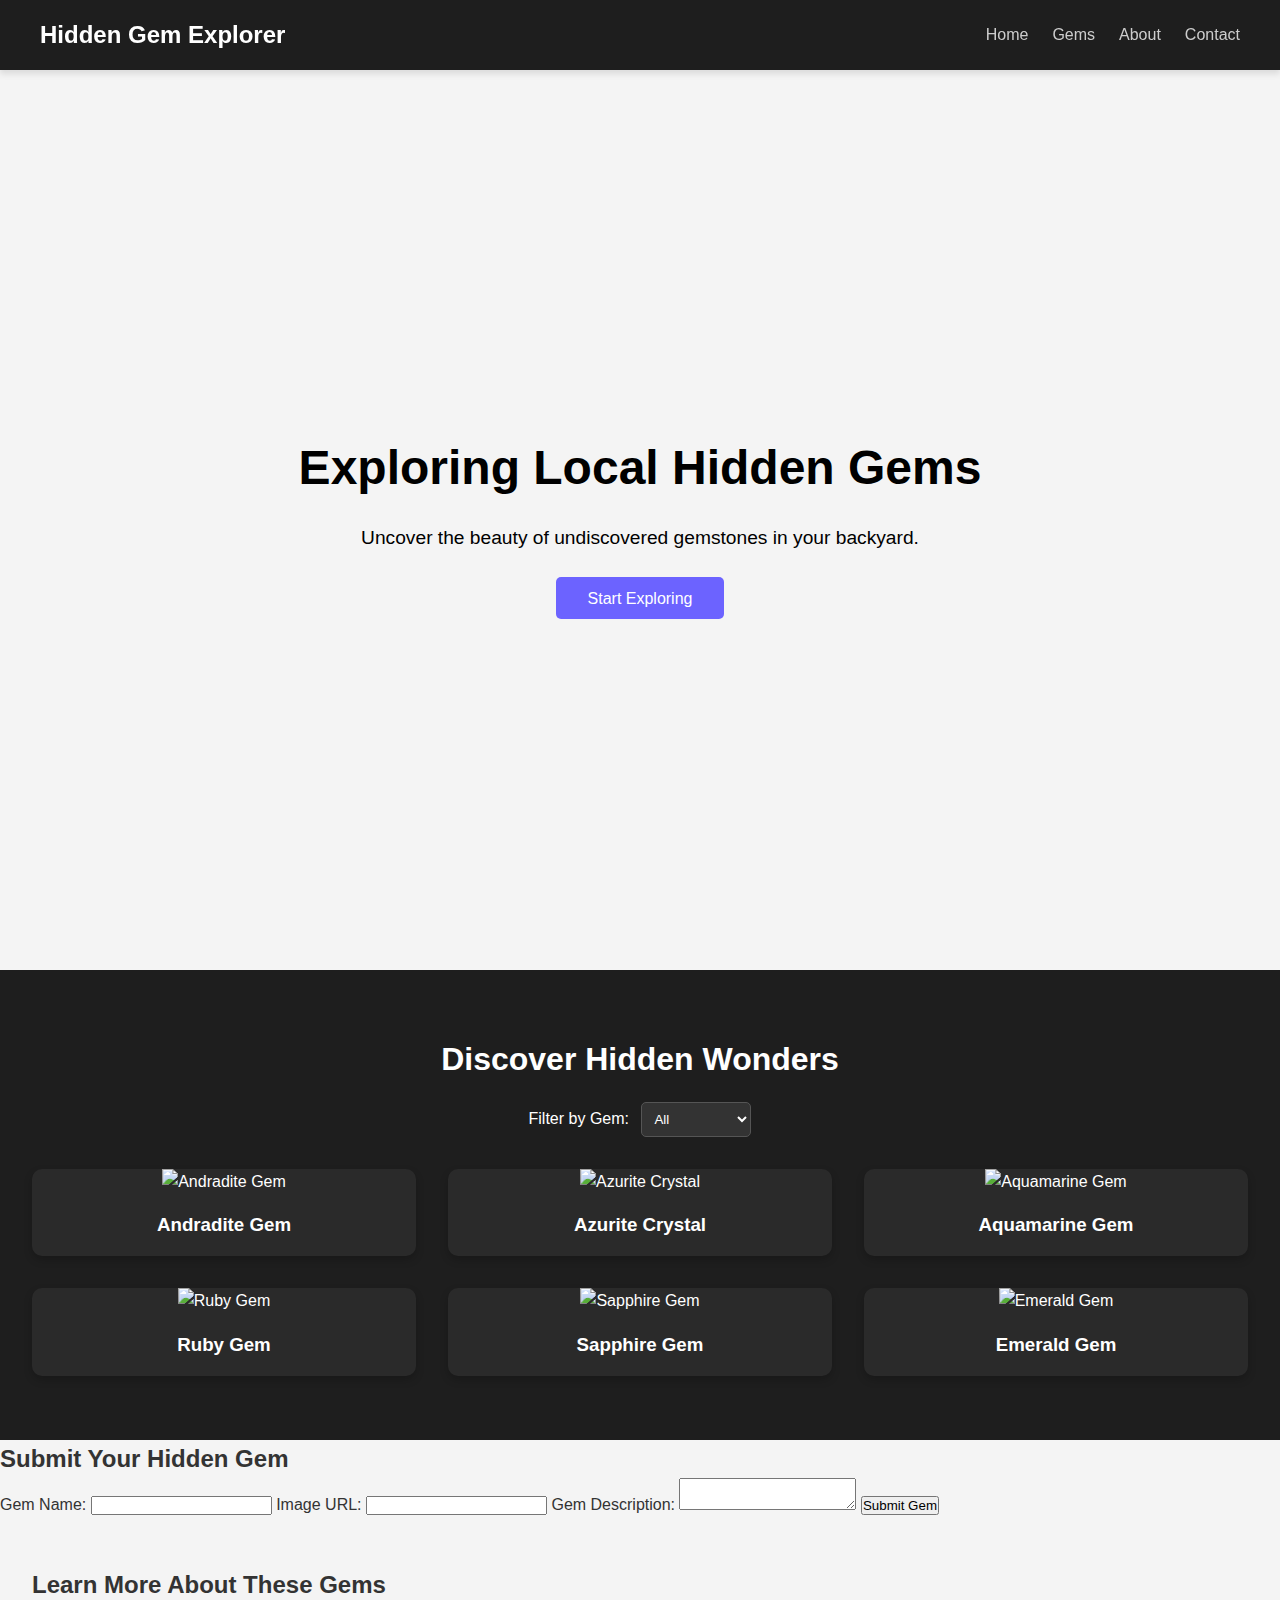
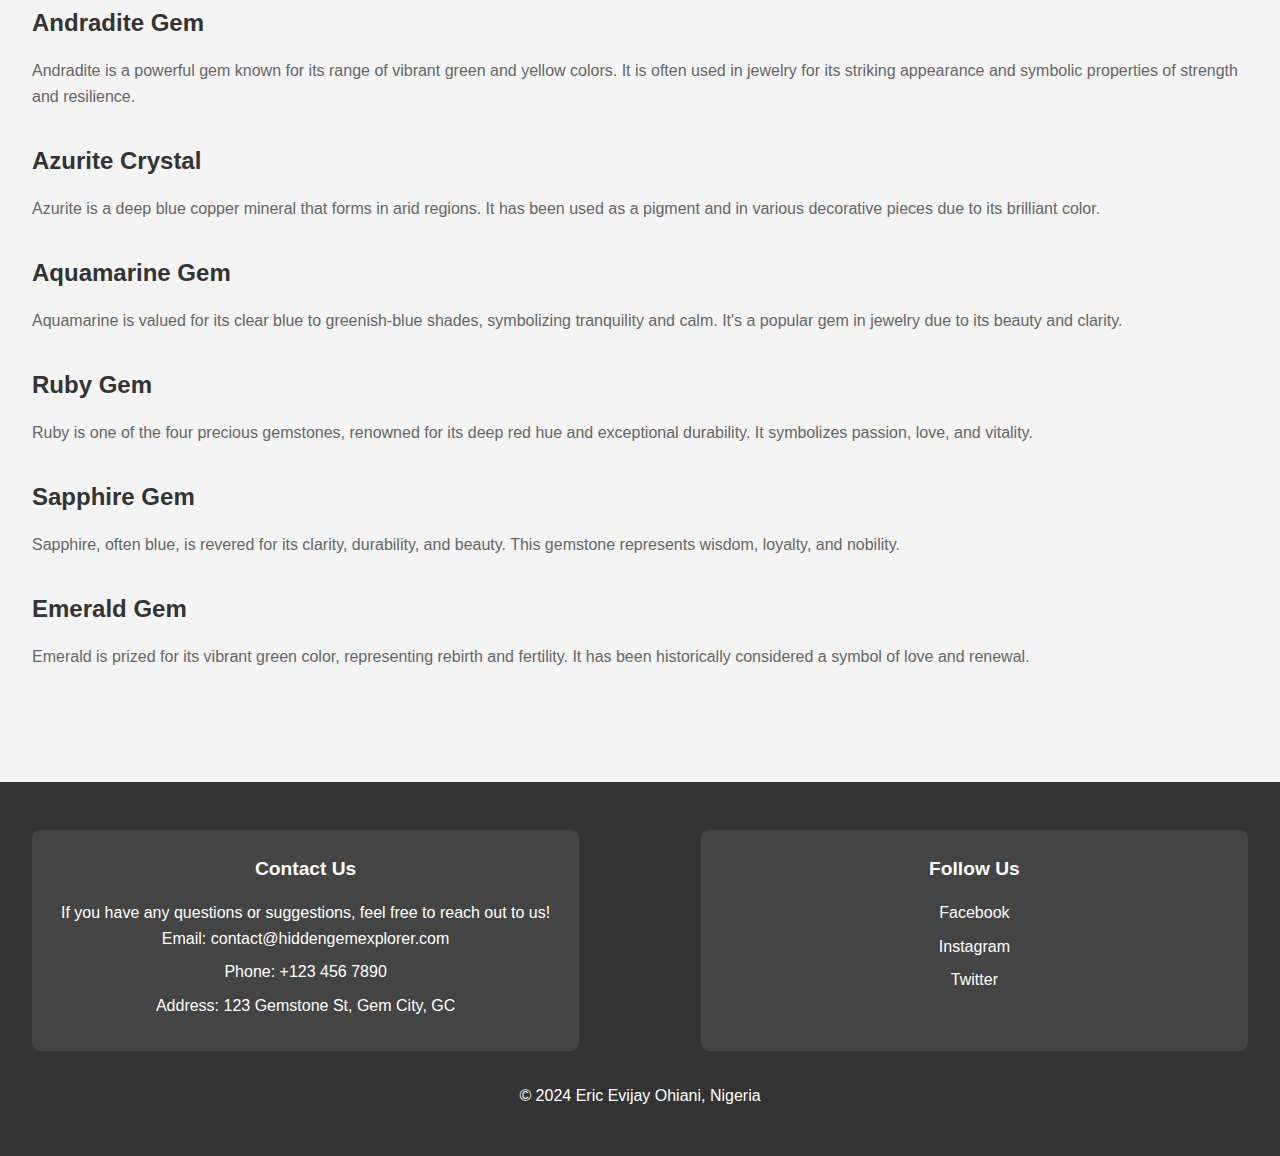
==== commit bdf68b9f: "Update index.html" ====
--- a/week6/index.html
+++ b/week6/index.html
@@ -1,28 +1,3 @@
-<!DOCTYPE html>
-<html lang="en">
-<head>
-    <meta charset="UTF-8">
-    <meta name="viewport" content="width=device-width, initial-scale=1.0">
-    <title>Hidden Gem Explorer</title>
-    <link rel="stylesheet" href="css/styles.css">
-</head>
-<body>
-    <header>
-        <div class="navbar">
-            <div class="logo">Hidden Gem Explorer</div>
-            <ul class="nav-links">
-                <li><a href="index.html">Home</a></li>
-                <li><a href="gems.html">Gems</a></li>
-                <li><a href="about.html">About</a></li>
-                <li><a href="contact.html">Contact</a></li>
-            </ul>
-        </div>
-    </header>
-
-    <section class="hero">
-        <div class="hero-content">
-            <h1 style="color: black;">Exploring Local Hidden Gems</h1>
-            <p style="color: black;">Uncover the beauty of undiscovered gemstones in your backyard.</p>
 <!DOCTYPE html>
 <html lang="en">
 <head>
@@ -51,7 +26,6 @@
             <a href="#featured" class="cta">Start Exploring</a>
         </div>
     </section>
-
     <section id="featured" class="featured-locations">
         <h2>Discover Hidden Wonders</h2>
         <div class="filter-container">
@@ -83,8 +57,7 @@
         <div class="gem-description">
             <h3>Andradite Gem</h3>
             <p>Andradite is a powerful gem known for its range of vibrant green and yellow colors. It is often used in jewelry for its striking appearance and symbolic properties of strength and resilience.</p>
-
-            <h3>Azurite Crystal</h3>
+<h3>Azurite Crystal</h3>
             <p>Azurite is a deep blue copper mineral that forms in arid regions. It has been used as a pigment and in various decorative pieces due to its brilliant color.</p>
 
             <h3>Aquamarine Gem</h3>
@@ -126,55 +99,4 @@
 
     <script src="js/script.js"></script>
 </body>
-</html>￼Enter            <a href="#featured" class="cta">Start Exploring</a>
-        </div>
-    </section>
-
-    <section id="featured" class="featured-locations">
-        <h2>Discover Hidden Wonders</h2>
-        <div class="filter-container">
-            <label for="filter">Filter by Gem:</label>
-            <select id="filter">
-                <option value="all">All</option>
-            </select>
-        </div>
-        <div class="card-container">
-            <!-- Cards will be dynamically loaded -->
-        </div>
-    </section>
-
-    <section id="submit" class="submit-gem">
-        <h2>Submit Your Hidden Gem</h2>
-        <form id="gem-form">
-            <label for="gem-name">Gem Name:</label>
-            <input type="text" id="gem-name" name="gem-name" required>
-            <label for="gem-image">Image URL:</label>
-            <input type="url" id="gem-image" name="gem-image" required>
-            <label for="gem-description">Gem Description:</label>
-            <textarea id="gem-description" name="gem-description" required></textarea>
-      <button type="submit">Submit Gem</button>
-        </form>
-    </section>
-
-    <section id="gem-info" class="gem-info">
-        <h2>Learn More About These Gems</h2>
-        <div class="gem-description">
-            <h3>Andradite Gem</h3>
-            <p>Andradite is a powerful gem known for its range of vibrant green and yellow colors. It is often used in jewelry for its striking appearance and symbolic properties of strength and resilience.</p>
-
-            <h3>Azurite Crystal</h3>
-            <p>Azurite is a deep blue copper mineral that forms in arid regions. It has been used as a pigment and in various decorative pieces due to its brilliant color.</p>
-
-            <h3>Aquamarine Gem</h3>
-            <p>Aquamarine is valued for its clear blue to greenish-blue shades, symbolizing tranquility and calm. It's a popular gem in jewelry due to its beauty and clarity.</p>
-
-            <h3>Ruby Gem</h3>
-            <p>Ruby is one of the four precious gemstones, renowned for its deep red hue and exceptional durability. It symbolizes passion, love, and vitality.</p>
-
-            <h3>Sapphire Gem</h3>
-            <p>Sapphire, often blue, is revered for its clarity, durability, and beauty. This gemstone represents wisdom, loyalty, and nobility.</p>
-
-            <h3>Emerald Gem</h3>
-            <p>Emerald is prized for its vibrant green color, representing rebirth and fertility. It has been historically considered a symbol of love and renewal.</p>
-        </div>
-    </section>
+    </html>
--- a/week6/css/styles.css
+++ b/week6/css/styles.css
@@ -1,4 +1,4 @@
-/* Base Styles */
+/* B/* Base Styles */
 * {
     margin: 0;
     padding: 0;
@@ -9,12 +9,16 @@
     font-family: 'Arial', sans-serif;
     line-height: 1.6;
     color: #333;
-    background-color: #121212;
+    background-color: #f4f4f4;
 }
 
 header {
     background: #1e1e1e;
     padding: 1rem;
+    position: sticky;
+    top: 0;
+    z-index: 1000;
+    box-shadow: 0 4px 6px rgba(0, 0, 0, 0.1);
 }
 
 .navbar {
@@ -148,8 +152,8 @@
 
 /* Gem Info Section */
 .gem-info {
-    background: #121212;
-    color: #fff;
+    background: #f4f4f4;
+    color: #333;
     padding: 3rem 2rem;
 }
 
@@ -160,15 +164,69 @@
 
 .gem-description p {
     font-size: 1rem;
-    color: #ccc;
-    margin-bottom: 2rem;
-}
-
-/* Footer */
+    color: #666;
+    margin-bottom: 2rem;
+}
+
+/* Footer Section */
 footer {
-    background: #1e1e1e;
-    color: #ccc;
-    text-align: center;
-    padding: 1rem;
+    background: #333;
+    color: #fff;
+    text-align: center;
+    padding: 3rem 2rem;
     margin-top: 2rem;
 }
+
+.footer-card {
+    display: flex;
+    justify-content: space-between;
+    gap: 2rem;
+    margin-bottom: 2rem;
+}
+
+.footer-content {
+    background-color: #444;
+    padding: 1.5rem;
+    border-radius: 8px;
+    width: 45%;
+}
+
+.footer-content h3 {
+    font-size: 1.2rem;
+    margin-bottom: 1rem;
+}
+
+.footer-content ul {
+    list-style: none;
+}
+
+.footer-content ul li {
+    margin-bottom: 0.5rem;
+}
+
+.footer-content ul li a {
+    color: #fff;
+    text-decoration: none;
+    font-size: 1rem;
+    transition: color 0.3s;
+}
+
+.footer-content ul li a:hover {
+    color: #6c63ff;
+}
+
+footer p {
+    font-size: 1rem;
+}
+
+/* Responsive Design */
+@media (max-width: 768px) {
+    .footer-card {
+        flex-direction: column;
+        align-items: center;
+    }
+    .footer-content {
+        width: 100%;
+        margin-bottom: 2rem;
+    }
+}
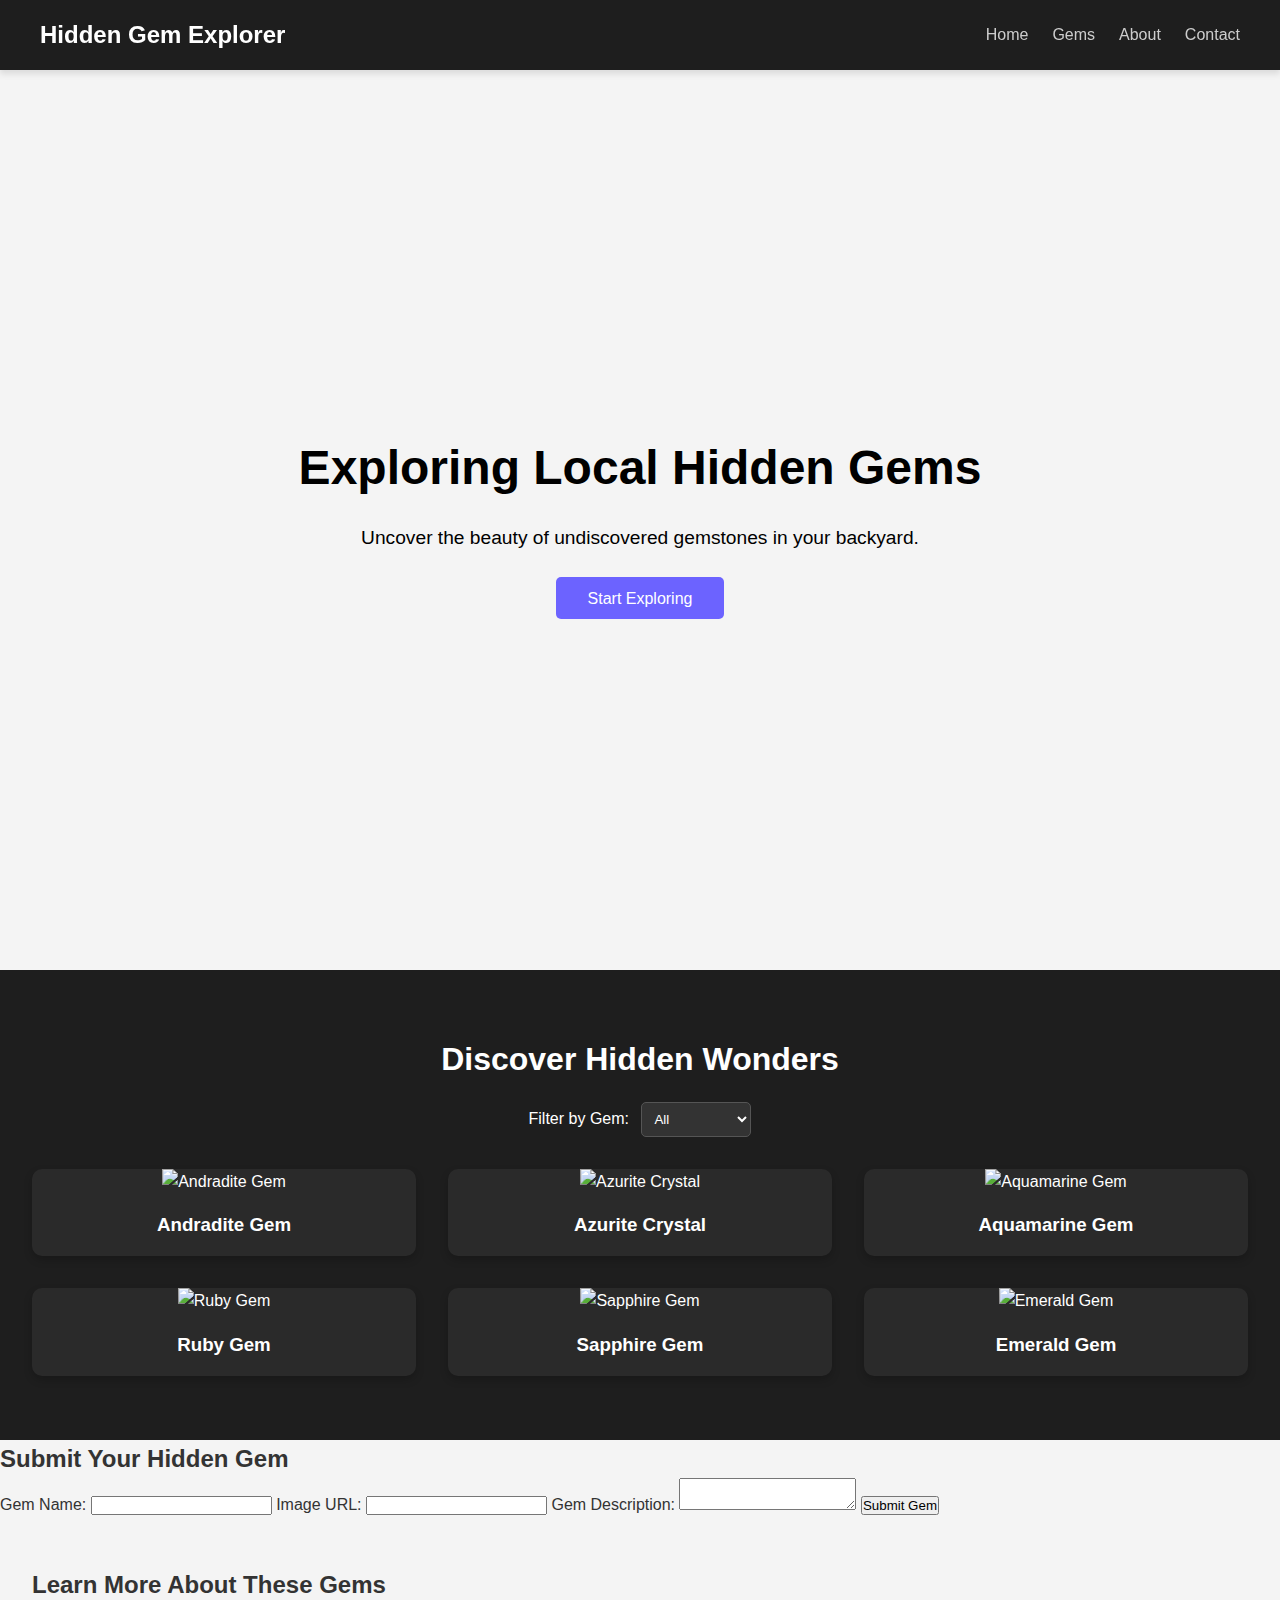
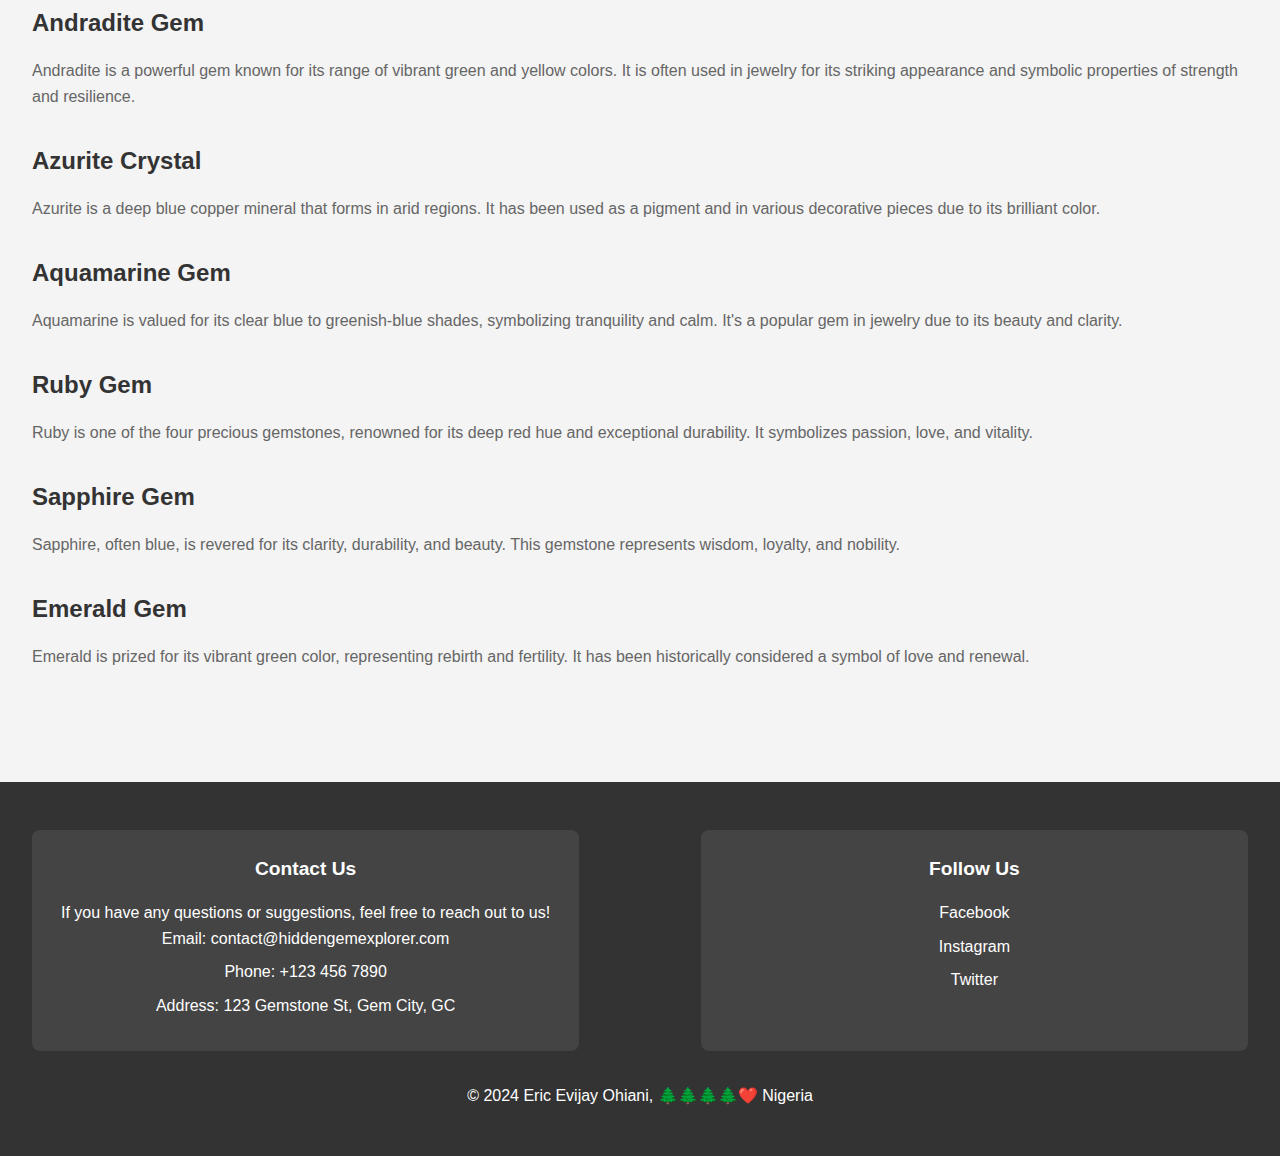
==== commit 7ffe7511: "Rename index.html to index.html" ====
--- a/week6/index.html
+++ b/week6/index.html
@@ -94,7 +94,7 @@
                 </ul>
             </div>
         </div>
-        <p>&copy; 2024 Eric Evijay Ohiani, Nigeria</p>
+        <p>&copy; 2024 Eric Evijay Ohiani, 🌲🌲🌲🌲❤️ Nigeria</p>
     </footer>
 
     <script src="js/script.js"></script>
